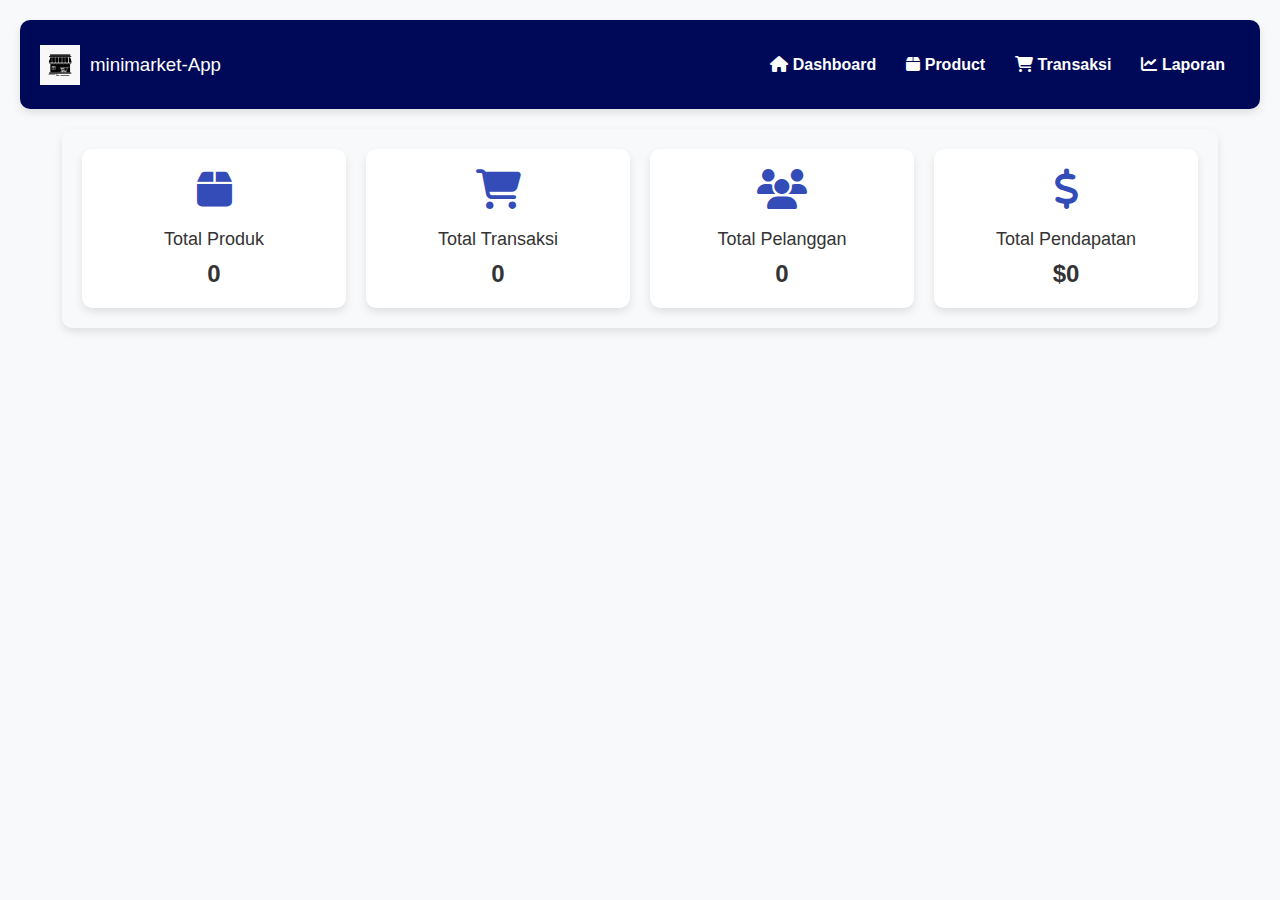
==== font-end/index.html @ 304220b2 "first commit" ====
<!DOCTYPE html>
<html lang="en">
<head>
    <meta charset="UTF-8">
    <meta name="viewport" content="width=device-width, initial-scale=1.0">
    <title>MiniMarket - Dashboard</title>
    <link rel="stylesheet" href="css/style.css">
    
    <!-- FontAwesome for Icons -->
    <link rel="stylesheet" href="assets/fonts/font-awesome/all.min.css">

    <!-- Google Fonts -->
    <link href="assets/fonts/kodchasan/css2.css" rel="stylesheet">
    
</head>
<body>

    <!-- Navbar -->
    <div class="navbar">
        <div class="logo">
            <img src="img/logo.png" alt="MiniMarket Logo">
            <h3>minimarket-App</h3>
        </div>
        <span class="nav-toggle">&#9776;</span>
        <ul class="menu">
            <li><a href="index.html"><i class="fas fa-home"></i> Dashboard</a></li>
            <li><a href="barang.html"><i class="fas fa-box"></i> Product</a></li>
            <li><a href="transaksi.html"><i class="fas fa-shopping-cart"></i> Transaksi</a></li>
            <li><a href="report.html"><i class="fas fa-chart-line"></i> Laporan</a></li>
        </ul>
    </div>

    <!-- Dashboard Content -->
    <div class="container_dashboard">
        <div class="card">
            <i class="fas fa-box"></i>
            <h3>Total Produk</h3>
            <div class="count" id="totalProducts">0</div>
        </div>

        <div class="card">
            <i class="fas fa-shopping-cart"></i>
            <h3>Total Transaksi</h3>
            <div class="count" id="totalTransactions">0</div>
        </div>

        <div class="card">
            <i class="fas fa-users"></i>
            <h3>Total Pelanggan</h3>
            <div class="count" id="totalCustomers">0</div>
        </div>

        <div class="card">
            <i class="fas fa-dollar-sign"></i>
            <h3>Total Pendapatan</h3>
            <div class="count" id="totalRevenue">$0</div>
        </div>
    </div>

    <script src="js/index.js"></script>

</body>
</html>
---- font-end/css/style.css ----
*{
    font-family:'Segoe UI', Tahoma, Geneva, Verdana, sans-serif;
    font-weight: 200;
}
body {
    font-style: normal;  
    margin: 20px;
    background-color: #f8f9fa;
    color: #333;
}

/* Navbar Styling */
.navbar {
    background-color: #000957;
    color: white;
    padding: 15px 20px;
    display: flex;
    align-items: center;
    justify-content: space-between;
    border-radius: 10px;
    box-shadow: 0 4px 8px rgba(0, 0, 0, 0.1);
}
.navbar img {
    height: 40px;
}
.logo {
    display: flex;
    align-items: center;
    justify-content: space-between;
    gap: 10px;
}
.navbar .menu {
    list-style: none;
    display: flex;
    margin: 0;
    padding: 0;
}
.navbar .menu li {
    margin: 0 15px;
}
.navbar .menu li a {
    text-decoration: none;
    color: white;
    font-weight: 600;
    transition: 0.3s;
}
.navbar .menu li a:hover {
    text-decoration: underline;
    color: #f4f4f4;
}

/* Container */
.container_dashboard {
    width: 90%;
    margin: 20px auto;
    display: grid;
    grid-template-columns: repeat(auto-fit, minmax(250px, 1fr));
    padding: 20px;
    gap: 20px;
    border-radius: 10px;
    box-shadow: 0 4px 8px rgba(0, 0, 0, 0.1);
}

/* Container */
.container {
    width: 50%;
    background:#fff;
    margin: 20px auto;
    padding: 20px;
    border-radius: 10px;
    box-shadow: 0 4px 8px rgba(0, 0, 0, 0.1);
}


/* Button Styling */
.btn {
    padding: 6px 10px;
    border: none;
    border-radius: 5px;
    cursor: pointer;
    font-size: 14px;
}
.btn-edit {
    background-color: #024CAA;
    color: white;
}
.btn-delete {
    background-color: #C62E2E;
    color: white;
}
.btn-cancel {
    background-color: #FF6500;
    color: white;
}
.btn-add {
    background-color: #0B2F9F;
    color: white;
}
.btn-green {
    background-color:teal;
    color: white;
}

.btn i {
    margin-right: 5px;
}

/* Dashboard Cards */
.card {
    background: white;
    padding: 20px;
    border-radius: 10px;
    box-shadow: 0 4px 8px rgba(0, 0, 0, 0.1);
    text-align: center;
}
.card h3 {
    margin: 10px 0;
    font-size: 18px;
}
.card i {
    font-size: 40px;
    margin-bottom: 10px;
    color: #344CB7;
}
.card .count {
    font-size: 24px;
    font-weight: bold;
    color: #333;
}


/* Table Styling */
table {
    width: 100%;
    border-collapse: collapse;
    background:#F8FAE5;
    box-shadow: 0 4px 8px rgba(0, 0, 0, 0.1);
    border-radius: 8px;
    overflow: hidden;
    margin-bottom: 10px;
}
table {
    width: 100%;
    border-collapse: collapse;
    margin-top: 10px;
}
th, td {
    padding: 12px;
    border: 1px solid #ddd;
    text-align: left;
}
th {
    background-color: #344CB7;
    color: white;
}
td i {
    margin-right: 5px;
    color: whitesmoke;
}


/* CSS Add Product*/
form {
    max-width: 100%;
    background: #f9f9f9;
    padding: 20px;
    border-radius: 8px;
    box-shadow: 0px 0px 10px rgba(0, 0, 0, 0.1);
}
label {
    display: block;
    margin-top: 10px;
}
input, select {
    width: 98%;
    padding: 8px;
    margin-top: 5px;
    border: 1px solid #ccc;
    border-radius: 5px;
}


.button {
    padding: 10px 20px;
    border: none;
    border-radius: 5px;
    cursor: pointer;
    margin-top: 15px;
    margin-bottom: 15px;
}

.rightButton {
    text-align: right;
}

/* Responsive Navbar */
.nav-toggle {
    display: none;
    font-size: 24px;
    cursor: pointer;
}

@media (max-width: 768px) {
    .navbar .menu {
        display: none;
        flex-direction: column;
        position: absolute;
        top: 60px;
        right: 0;
        gap: 5;
        background-color: #344CB7;
        width: 100%;
        text-align: left;
        padding: 10px 0;
    }
    .navbar .menu.active {
        display: flex;
    }
    .nav-toggle {
        display: block;
    }
    table {
        font-size: 14px;
    }
}



/* Responsive Container */
@media (max-width: 600px) {
    .container, .container_dashboard {
        width: 95%;
        padding: 15px;
    }
}

/* Responsive Table */
.table-container {
    overflow-x: auto;
}
---- font-end/assets/fonts/kodchasan/css2.css ----
/* thai */
@font-face {
  font-family: 'Kodchasan';
  font-style: italic;
  font-weight: 200;
  font-display: swap;
  src: url(webfonts/1cXqaUPOAJv9sG4I-DJWjUlIgNC_9ec-oA.woff2) format('woff2');
  unicode-range: U+02D7, U+0303, U+0331, U+0E01-0E5B, U+200C-200D, U+25CC;
}
/* vietnamese */
@font-face {
  font-family: 'Kodchasan';
  font-style: italic;
  font-weight: 200;
  font-display: swap;
  src: url(webfonts/1cXqaUPOAJv9sG4I-DJWjUlIgNCk9ec-oA.woff2) format('woff2');
  unicode-range: U+0102-0103, U+0110-0111, U+0128-0129, U+0168-0169, U+01A0-01A1, U+01AF-01B0, U+0300-0301, U+0303-0304, U+0308-0309, U+0323, U+0329, U+1EA0-1EF9, U+20AB;
}
/* latin-ext */
@font-face {
  font-family: 'Kodchasan';
  font-style: italic;
  font-weight: 200;
  font-display: swap;
  src: url(webfonts/1cXqaUPOAJv9sG4I-DJWjUlIgNCl9ec-oA.woff2) format('woff2');
  unicode-range: U+0100-02BA, U+02BD-02C5, U+02C7-02CC, U+02CE-02D7, U+02DD-02FF, U+0304, U+0308, U+0329, U+1D00-1DBF, U+1E00-1E9F, U+1EF2-1EFF, U+2020, U+20A0-20AB, U+20AD-20C0, U+2113, U+2C60-2C7F, U+A720-A7FF;
}
/* latin */
@font-face {
  font-family: 'Kodchasan';
  font-style: italic;
  font-weight: 200;
  font-display: swap;
  src: url(webfonts/1cXqaUPOAJv9sG4I-DJWjUlIgNCr9ec.woff2) format('woff2');
  unicode-range: U+0000-00FF, U+0131, U+0152-0153, U+02BB-02BC, U+02C6, U+02DA, U+02DC, U+0304, U+0308, U+0329, U+2000-206F, U+20AC, U+2122, U+2191, U+2193, U+2212, U+2215, U+FEFF, U+FFFD;
}
/* thai */
@font-face {
  font-family: 'Kodchasan';
  font-style: italic;
  font-weight: 300;
  font-display: swap;
  src: url(webfonts/1cXqaUPOAJv9sG4I-DJWjUksg9C_9ec-oA.woff2) format('woff2');
  unicode-range: U+02D7, U+0303, U+0331, U+0E01-0E5B, U+200C-200D, U+25CC;
}
/* vietnamese */
@font-face {
  font-family: 'Kodchasan';
  font-style: italic;
  font-weight: 300;
  font-display: swap;
  src: url(webfonts/1cXqaUPOAJv9sG4I-DJWjUksg9Ck9ec-oA.woff2) format('woff2');
  unicode-range: U+0102-0103, U+0110-0111, U+0128-0129, U+0168-0169, U+01A0-01A1, U+01AF-01B0, U+0300-0301, U+0303-0304, U+0308-0309, U+0323, U+0329, U+1EA0-1EF9, U+20AB;
}
/* latin-ext */
@font-face {
  font-family: 'Kodchasan';
  font-style: italic;
  font-weight: 300;
  font-display: swap;
  src: url(webfonts/1cXqaUPOAJv9sG4I-DJWjUksg9Cl9ec-oA.woff2) format('woff2');
  unicode-range: U+0100-02BA, U+02BD-02C5, U+02C7-02CC, U+02CE-02D7, U+02DD-02FF, U+0304, U+0308, U+0329, U+1D00-1DBF, U+1E00-1E9F, U+1EF2-1EFF, U+2020, U+20A0-20AB, U+20AD-20C0, U+2113, U+2C60-2C7F, U+A720-A7FF;
}
/* latin */
@font-face {
  font-family: 'Kodchasan';
  font-style: italic;
  font-weight: 300;
  font-display: swap;
  src: url(webfonts/1cXqaUPOAJv9sG4I-DJWjUksg9Cr9ec.woff2) format('woff2');
  unicode-range: U+0000-00FF, U+0131, U+0152-0153, U+02BB-02BC, U+02C6, U+02DA, U+02DC, U+0304, U+0308, U+0329, U+2000-206F, U+20AC, U+2122, U+2191, U+2193, U+2212, U+2215, U+FEFF, U+FFFD;
}
/* thai */
@font-face {
  font-family: 'Kodchasan';
  font-style: italic;
  font-weight: 400;
  font-display: swap;
  src: url(webfonts/1cX3aUPOAJv9sG4I-DJWjUGTocWU1A.woff2) format('woff2');
  unicode-range: U+02D7, U+0303, U+0331, U+0E01-0E5B, U+200C-200D, U+25CC;
}
/* vietnamese */
@font-face {
  font-family: 'Kodchasan';
  font-style: italic;
  font-weight: 400;
  font-display: swap;
  src: url(webfonts/1cX3aUPOAJv9sG4I-DJWjUGIocWU1A.woff2) format('woff2');
  unicode-range: U+0102-0103, U+0110-0111, U+0128-0129, U+0168-0169, U+01A0-01A1, U+01AF-01B0, U+0300-0301, U+0303-0304, U+0308-0309, U+0323, U+0329, U+1EA0-1EF9, U+20AB;
}
/* latin-ext */
@font-face {
  font-family: 'Kodchasan';
  font-style: italic;
  font-weight: 400;
  font-display: swap;
  src: url(webfonts/1cX3aUPOAJv9sG4I-DJWjUGJocWU1A.woff2) format('woff2');
  unicode-range: U+0100-02BA, U+02BD-02C5, U+02C7-02CC, U+02CE-02D7, U+02DD-02FF, U+0304, U+0308, U+0329, U+1D00-1DBF, U+1E00-1E9F, U+1EF2-1EFF, U+2020, U+20A0-20AB, U+20AD-20C0, U+2113, U+2C60-2C7F, U+A720-A7FF;
}
/* latin */
@font-face {
  font-family: 'Kodchasan';
  font-style: italic;
  font-weight: 400;
  font-display: swap;
  src: url(webfonts/1cX3aUPOAJv9sG4I-DJWjUGHocU.woff2) format('woff2');
  unicode-range: U+0000-00FF, U+0131, U+0152-0153, U+02BB-02BC, U+02C6, U+02DA, U+02DC, U+0304, U+0308, U+0329, U+2000-206F, U+20AC, U+2122, U+2191, U+2193, U+2212, U+2215, U+FEFF, U+FFFD;
}
/* thai */
@font-face {
  font-family: 'Kodchasan';
  font-style: italic;
  font-weight: 500;
  font-display: swap;
  src: url(webfonts/1cXqaUPOAJv9sG4I-DJWjUl0gtC_9ec-oA.woff2) format('woff2');
  unicode-range: U+02D7, U+0303, U+0331, U+0E01-0E5B, U+200C-200D, U+25CC;
}
/* vietnamese */
@font-face {
  font-family: 'Kodchasan';
  font-style: italic;
  font-weight: 500;
  font-display: swap;
  src: url(webfonts/1cXqaUPOAJv9sG4I-DJWjUl0gtCk9ec-oA.woff2) format('woff2');
  unicode-range: U+0102-0103, U+0110-0111, U+0128-0129, U+0168-0169, U+01A0-01A1, U+01AF-01B0, U+0300-0301, U+0303-0304, U+0308-0309, U+0323, U+0329, U+1EA0-1EF9, U+20AB;
}
/* latin-ext */
@font-face {
  font-family: 'Kodchasan';
  font-style: italic;
  font-weight: 500;
  font-display: swap;
  src: url(webfonts/1cXqaUPOAJv9sG4I-DJWjUl0gtCl9ec-oA.woff2) format('woff2');
  unicode-range: U+0100-02BA, U+02BD-02C5, U+02C7-02CC, U+02CE-02D7, U+02DD-02FF, U+0304, U+0308, U+0329, U+1D00-1DBF, U+1E00-1E9F, U+1EF2-1EFF, U+2020, U+20A0-20AB, U+20AD-20C0, U+2113, U+2C60-2C7F, U+A720-A7FF;
}
/* latin */
@font-face {
  font-family: 'Kodchasan';
  font-style: italic;
  font-weight: 500;
  font-display: swap;
  src: url(webfonts/1cXqaUPOAJv9sG4I-DJWjUl0gtCr9ec.woff2) format('woff2');
  unicode-range: U+0000-00FF, U+0131, U+0152-0153, U+02BB-02BC, U+02C6, U+02DA, U+02DC, U+0304, U+0308, U+0329, U+2000-206F, U+20AC, U+2122, U+2191, U+2193, U+2212, U+2215, U+FEFF, U+FFFD;
}
/* thai */
@font-face {
  font-family: 'Kodchasan';
  font-style: italic;
  font-weight: 600;
  font-display: swap;
  src: url(webfonts/1cXqaUPOAJv9sG4I-DJWjUlYhdC_9ec-oA.woff2) format('woff2');
  unicode-range: U+02D7, U+0303, U+0331, U+0E01-0E5B, U+200C-200D, U+25CC;
}
/* vietnamese */
@font-face {
  font-family: 'Kodchasan';
  font-style: italic;
  font-weight: 600;
  font-display: swap;
  src: url(webfonts/1cXqaUPOAJv9sG4I-DJWjUlYhdCk9ec-oA.woff2) format('woff2');
  unicode-range: U+0102-0103, U+0110-0111, U+0128-0129, U+0168-0169, U+01A0-01A1, U+01AF-01B0, U+0300-0301, U+0303-0304, U+0308-0309, U+0323, U+0329, U+1EA0-1EF9, U+20AB;
}
/* latin-ext */
@font-face {
  font-family: 'Kodchasan';
  font-style: italic;
  font-weight: 600;
  font-display: swap;
  src: url(webfonts/1cXqaUPOAJv9sG4I-DJWjUlYhdCl9ec-oA.woff2) format('woff2');
  unicode-range: U+0100-02BA, U+02BD-02C5, U+02C7-02CC, U+02CE-02D7, U+02DD-02FF, U+0304, U+0308, U+0329, U+1D00-1DBF, U+1E00-1E9F, U+1EF2-1EFF, U+2020, U+20A0-20AB, U+20AD-20C0, U+2113, U+2C60-2C7F, U+A720-A7FF;
}
/* latin */
@font-face {
  font-family: 'Kodchasan';
  font-style: italic;
  font-weight: 600;
  font-display: swap;
  src: url(webfonts/1cXqaUPOAJv9sG4I-DJWjUlYhdCr9ec.woff2) format('woff2');
  unicode-range: U+0000-00FF, U+0131, U+0152-0153, U+02BB-02BC, U+02C6, U+02DA, U+02DC, U+0304, U+0308, U+0329, U+2000-206F, U+20AC, U+2122, U+2191, U+2193, U+2212, U+2215, U+FEFF, U+FFFD;
}
/* thai */
@font-face {
  font-family: 'Kodchasan';
  font-style: italic;
  font-weight: 700;
  font-display: swap;
  src: url(webfonts/1cXqaUPOAJv9sG4I-DJWjUk8hNC_9ec-oA.woff2) format('woff2');
  unicode-range: U+02D7, U+0303, U+0331, U+0E01-0E5B, U+200C-200D, U+25CC;
}
/* vietnamese */
@font-face {
  font-family: 'Kodchasan';
  font-style: italic;
  font-weight: 700;
  font-display: swap;
  src: url(webfonts/1cXqaUPOAJv9sG4I-DJWjUk8hNCk9ec-oA.woff2) format('woff2');
  unicode-range: U+0102-0103, U+0110-0111, U+0128-0129, U+0168-0169, U+01A0-01A1, U+01AF-01B0, U+0300-0301, U+0303-0304, U+0308-0309, U+0323, U+0329, U+1EA0-1EF9, U+20AB;
}
/* latin-ext */
@font-face {
  font-family: 'Kodchasan';
  font-style: italic;
  font-weight: 700;
  font-display: swap;
  src: url(webfonts/1cXqaUPOAJv9sG4I-DJWjUk8hNCl9ec-oA.woff2) format('woff2');
  unicode-range: U+0100-02BA, U+02BD-02C5, U+02C7-02CC, U+02CE-02D7, U+02DD-02FF, U+0304, U+0308, U+0329, U+1D00-1DBF, U+1E00-1E9F, U+1EF2-1EFF, U+2020, U+20A0-20AB, U+20AD-20C0, U+2113, U+2C60-2C7F, U+A720-A7FF;
}
/* latin */
@font-face {
  font-family: 'Kodchasan';
  font-style: italic;
  font-weight: 700;
  font-display: swap;
  src: url(webfonts/1cXqaUPOAJv9sG4I-DJWjUk8hNCr9ec.woff2) format('woff2');
  unicode-range: U+0000-00FF, U+0131, U+0152-0153, U+02BB-02BC, U+02C6, U+02DA, U+02DC, U+0304, U+0308, U+0329, U+2000-206F, U+20AC, U+2122, U+2191, U+2193, U+2212, U+2215, U+FEFF, U+FFFD;
}
/* thai */
@font-face {
  font-family: 'Kodchasan';
  font-style: normal;
  font-weight: 200;
  font-display: swap;
  src: url(webfonts/1cX0aUPOAJv9sG4I-DJeR1CQkuCp7eM.woff2) format('woff2');
  unicode-range: U+02D7, U+0303, U+0331, U+0E01-0E5B, U+200C-200D, U+25CC;
}
/* vietnamese */
@font-face {
  font-family: 'Kodchasan';
  font-style: normal;
  font-weight: 200;
  font-display: swap;
  src: url(webfonts/1cX0aUPOAJv9sG4I-DJeR1CQieCp7eM.woff2) format('woff2');
  unicode-range: U+0102-0103, U+0110-0111, U+0128-0129, U+0168-0169, U+01A0-01A1, U+01AF-01B0, U+0300-0301, U+0303-0304, U+0308-0309, U+0323, U+0329, U+1EA0-1EF9, U+20AB;
}
/* latin-ext */
@font-face {
  font-family: 'Kodchasan';
  font-style: normal;
  font-weight: 200;
  font-display: swap;
  src: url(webfonts/1cX0aUPOAJv9sG4I-DJeR1CQiOCp7eM.woff2) format('woff2');
  unicode-range: U+0100-02BA, U+02BD-02C5, U+02C7-02CC, U+02CE-02D7, U+02DD-02FF, U+0304, U+0308, U+0329, U+1D00-1DBF, U+1E00-1E9F, U+1EF2-1EFF, U+2020, U+20A0-20AB, U+20AD-20C0, U+2113, U+2C60-2C7F, U+A720-A7FF;
}
/* latin */
@font-face {
  font-family: 'Kodchasan';
  font-style: normal;
  font-weight: 200;
  font-display: swap;
  src: url(webfonts/1cX0aUPOAJv9sG4I-DJeR1CQhuCp.woff2) format('woff2');
  unicode-range: U+0000-00FF, U+0131, U+0152-0153, U+02BB-02BC, U+02C6, U+02DA, U+02DC, U+0304, U+0308, U+0329, U+2000-206F, U+20AC, U+2122, U+2191, U+2193, U+2212, U+2215, U+FEFF, U+FFFD;
}
/* thai */
@font-face {
  font-family: 'Kodchasan';
  font-style: normal;
  font-weight: 300;
  font-display: swap;
  src: url(webfonts/1cX0aUPOAJv9sG4I-DJeI1OQkuCp7eM.woff2) format('woff2');
  unicode-range: U+02D7, U+0303, U+0331, U+0E01-0E5B, U+200C-200D, U+25CC;
}
/* vietnamese */
@font-face {
  font-family: 'Kodchasan';
  font-style: normal;
  font-weight: 300;
  font-display: swap;
  src: url(webfonts/1cX0aUPOAJv9sG4I-DJeI1OQieCp7eM.woff2) format('woff2');
  unicode-range: U+0102-0103, U+0110-0111, U+0128-0129, U+0168-0169, U+01A0-01A1, U+01AF-01B0, U+0300-0301, U+0303-0304, U+0308-0309, U+0323, U+0329, U+1EA0-1EF9, U+20AB;
}
/* latin-ext */
@font-face {
  font-family: 'Kodchasan';
  font-style: normal;
  font-weight: 300;
  font-display: swap;
  src: url(webfonts/1cX0aUPOAJv9sG4I-DJeI1OQiOCp7eM.woff2) format('woff2');
  unicode-range: U+0100-02BA, U+02BD-02C5, U+02C7-02CC, U+02CE-02D7, U+02DD-02FF, U+0304, U+0308, U+0329, U+1D00-1DBF, U+1E00-1E9F, U+1EF2-1EFF, U+2020, U+20A0-20AB, U+20AD-20C0, U+2113, U+2C60-2C7F, U+A720-A7FF;
}
/* latin */
@font-face {
  font-family: 'Kodchasan';
  font-style: normal;
  font-weight: 300;
  font-display: swap;
  src: url(webfonts/1cX0aUPOAJv9sG4I-DJeI1OQhuCp.woff2) format('woff2');
  unicode-range: U+0000-00FF, U+0131, U+0152-0153, U+02BB-02BC, U+02C6, U+02DA, U+02DC, U+0304, U+0308, U+0329, U+2000-206F, U+20AC, U+2122, U+2191, U+2193, U+2212, U+2215, U+FEFF, U+FFFD;
}
/* thai */
@font-face {
  font-family: 'Kodchasan';
  font-style: normal;
  font-weight: 400;
  font-display: swap;
  src: url(webfonts/1cXxaUPOAJv9sG4I-DJWnHGFucE.woff2) format('woff2');
  unicode-range: U+02D7, U+0303, U+0331, U+0E01-0E5B, U+200C-200D, U+25CC;
}
/* vietnamese */
@font-face {
  font-family: 'Kodchasan';
  font-style: normal;
  font-weight: 400;
  font-display: swap;
  src: url(webfonts/1cXxaUPOAJv9sG4I-DJWh3GFucE.woff2) format('woff2');
  unicode-range: U+0102-0103, U+0110-0111, U+0128-0129, U+0168-0169, U+01A0-01A1, U+01AF-01B0, U+0300-0301, U+0303-0304, U+0308-0309, U+0323, U+0329, U+1EA0-1EF9, U+20AB;
}
/* latin-ext */
@font-face {
  font-family: 'Kodchasan';
  font-style: normal;
  font-weight: 400;
  font-display: swap;
  src: url(webfonts/1cXxaUPOAJv9sG4I-DJWhnGFucE.woff2) format('woff2');
  unicode-range: U+0100-02BA, U+02BD-02C5, U+02C7-02CC, U+02CE-02D7, U+02DD-02FF, U+0304, U+0308, U+0329, U+1D00-1DBF, U+1E00-1E9F, U+1EF2-1EFF, U+2020, U+20A0-20AB, U+20AD-20C0, U+2113, U+2C60-2C7F, U+A720-A7FF;
}
/* latin */
@font-face {
  font-family: 'Kodchasan';
  font-style: normal;
  font-weight: 400;
  font-display: swap;
  src: url(webfonts/1cXxaUPOAJv9sG4I-DJWiHGF.woff2) format('woff2');
  unicode-range: U+0000-00FF, U+0131, U+0152-0153, U+02BB-02BC, U+02C6, U+02DA, U+02DC, U+0304, U+0308, U+0329, U+2000-206F, U+20AC, U+2122, U+2191, U+2193, U+2212, U+2215, U+FEFF, U+FFFD;
}
/* thai */
@font-face {
  font-family: 'Kodchasan';
  font-style: normal;
  font-weight: 500;
  font-display: swap;
  src: url(webfonts/1cX0aUPOAJv9sG4I-DJee1KQkuCp7eM.woff2) format('woff2');
  unicode-range: U+02D7, U+0303, U+0331, U+0E01-0E5B, U+200C-200D, U+25CC;
}
/* vietnamese */
@font-face {
  font-family: 'Kodchasan';
  font-style: normal;
  font-weight: 500;
  font-display: swap;
  src: url(webfonts/1cX0aUPOAJv9sG4I-DJee1KQieCp7eM.woff2) format('woff2');
  unicode-range: U+0102-0103, U+0110-0111, U+0128-0129, U+0168-0169, U+01A0-01A1, U+01AF-01B0, U+0300-0301, U+0303-0304, U+0308-0309, U+0323, U+0329, U+1EA0-1EF9, U+20AB;
}
/* latin-ext */
@font-face {
  font-family: 'Kodchasan';
  font-style: normal;
  font-weight: 500;
  font-display: swap;
  src: url(webfonts/1cX0aUPOAJv9sG4I-DJee1KQiOCp7eM.woff2) format('woff2');
  unicode-range: U+0100-02BA, U+02BD-02C5, U+02C7-02CC, U+02CE-02D7, U+02DD-02FF, U+0304, U+0308, U+0329, U+1D00-1DBF, U+1E00-1E9F, U+1EF2-1EFF, U+2020, U+20A0-20AB, U+20AD-20C0, U+2113, U+2C60-2C7F, U+A720-A7FF;
}
/* latin */
@font-face {
  font-family: 'Kodchasan';
  font-style: normal;
  font-weight: 500;
  font-display: swap;
  src: url(webfonts/1cX0aUPOAJv9sG4I-DJee1KQhuCp.woff2) format('woff2');
  unicode-range: U+0000-00FF, U+0131, U+0152-0153, U+02BB-02BC, U+02C6, U+02DA, U+02DC, U+0304, U+0308, U+0329, U+2000-206F, U+20AC, U+2122, U+2191, U+2193, U+2212, U+2215, U+FEFF, U+FFFD;
}
/* thai */
@font-face {
  font-family: 'Kodchasan';
  font-style: normal;
  font-weight: 600;
  font-display: swap;
  src: url(webfonts/1cX0aUPOAJv9sG4I-DJeV1WQkuCp7eM.woff2) format('woff2');
  unicode-range: U+02D7, U+0303, U+0331, U+0E01-0E5B, U+200C-200D, U+25CC;
}
/* vietnamese */
@font-face {
  font-family: 'Kodchasan';
  font-style: normal;
  font-weight: 600;
  font-display: swap;
  src: url(webfonts/1cX0aUPOAJv9sG4I-DJeV1WQieCp7eM.woff2) format('woff2');
  unicode-range: U+0102-0103, U+0110-0111, U+0128-0129, U+0168-0169, U+01A0-01A1, U+01AF-01B0, U+0300-0301, U+0303-0304, U+0308-0309, U+0323, U+0329, U+1EA0-1EF9, U+20AB;
}
/* latin-ext */
@font-face {
  font-family: 'Kodchasan';
  font-style: normal;
  font-weight: 600;
  font-display: swap;
  src: url(webfonts/1cX0aUPOAJv9sG4I-DJeV1WQiOCp7eM.woff2) format('woff2');
  unicode-range: U+0100-02BA, U+02BD-02C5, U+02C7-02CC, U+02CE-02D7, U+02DD-02FF, U+0304, U+0308, U+0329, U+1D00-1DBF, U+1E00-1E9F, U+1EF2-1EFF, U+2020, U+20A0-20AB, U+20AD-20C0, U+2113, U+2C60-2C7F, U+A720-A7FF;
}
/* latin */
@font-face {
  font-family: 'Kodchasan';
  font-style: normal;
  font-weight: 600;
  font-display: swap;
  src: url(webfonts/1cX0aUPOAJv9sG4I-DJeV1WQhuCp.woff2) format('woff2');
  unicode-range: U+0000-00FF, U+0131, U+0152-0153, U+02BB-02BC, U+02C6, U+02DA, U+02DC, U+0304, U+0308, U+0329, U+2000-206F, U+20AC, U+2122, U+2191, U+2193, U+2212, U+2215, U+FEFF, U+FFFD;
}
/* thai */
@font-face {
  font-family: 'Kodchasan';
  font-style: normal;
  font-weight: 700;
  font-display: swap;
  src: url(webfonts/1cX0aUPOAJv9sG4I-DJeM1SQkuCp7eM.woff2) format('woff2');
  unicode-range: U+02D7, U+0303, U+0331, U+0E01-0E5B, U+200C-200D, U+25CC;
}
/* vietnamese */
@font-face {
  font-family: 'Kodchasan';
  font-style: normal;
  font-weight: 700;
  font-display: swap;
  src: url(webfonts/1cX0aUPOAJv9sG4I-DJeM1SQieCp7eM.woff2) format('woff2');
  unicode-range: U+0102-0103, U+0110-0111, U+0128-0129, U+0168-0169, U+01A0-01A1, U+01AF-01B0, U+0300-0301, U+0303-0304, U+0308-0309, U+0323, U+0329, U+1EA0-1EF9, U+20AB;
}
/* latin-ext */
@font-face {
  font-family: 'Kodchasan';
  font-style: normal;
  font-weight: 700;
  font-display: swap;
  src: url(webfonts/1cX0aUPOAJv9sG4I-DJeM1SQiOCp7eM.woff2) format('woff2');
  unicode-range: U+0100-02BA, U+02BD-02C5, U+02C7-02CC, U+02CE-02D7, U+02DD-02FF, U+0304, U+0308, U+0329, U+1D00-1DBF, U+1E00-1E9F, U+1EF2-1EFF, U+2020, U+20A0-20AB, U+20AD-20C0, U+2113, U+2C60-2C7F, U+A720-A7FF;
}
/* latin */
@font-face {
  font-family: 'Kodchasan';
  font-style: normal;
  font-weight: 700;
  font-display: swap;
  src: url(webfonts/1cX0aUPOAJv9sG4I-DJeM1SQhuCp.woff2) format('woff2');
  unicode-range: U+0000-00FF, U+0131, U+0152-0153, U+02BB-02BC, U+02C6, U+02DA, U+02DC, U+0304, U+0308, U+0329, U+2000-206F, U+20AC, U+2122, U+2191, U+2193, U+2212, U+2215, U+FEFF, U+FFFD;
}
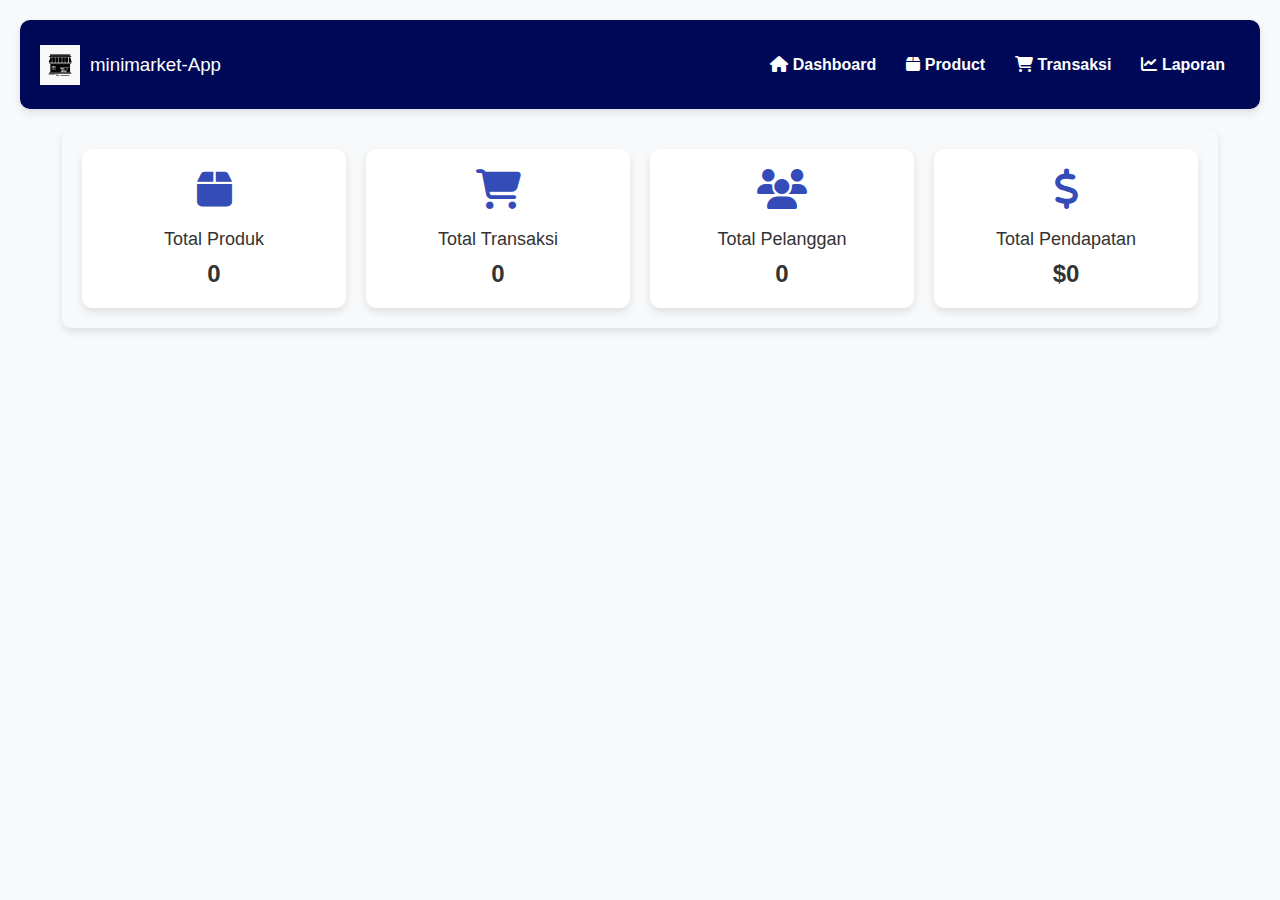
==== commit 21ce452e: "update" ====
--- a/font-end/index.html
+++ b/font-end/index.html
@@ -7,10 +7,7 @@
     <link rel="stylesheet" href="css/style.css">
     
     <!-- FontAwesome for Icons -->
-    <link rel="stylesheet" href="assets/fonts/font-awesome/all.min.css">
-
-    <!-- Google Fonts -->
-    <link href="assets/fonts/kodchasan/css2.css" rel="stylesheet">
+    <link rel="stylesheet" href="https://cdnjs.cloudflare.com/ajax/libs/font-awesome/6.4.2/css/all.min.css">
     
 </head>
 <body>
